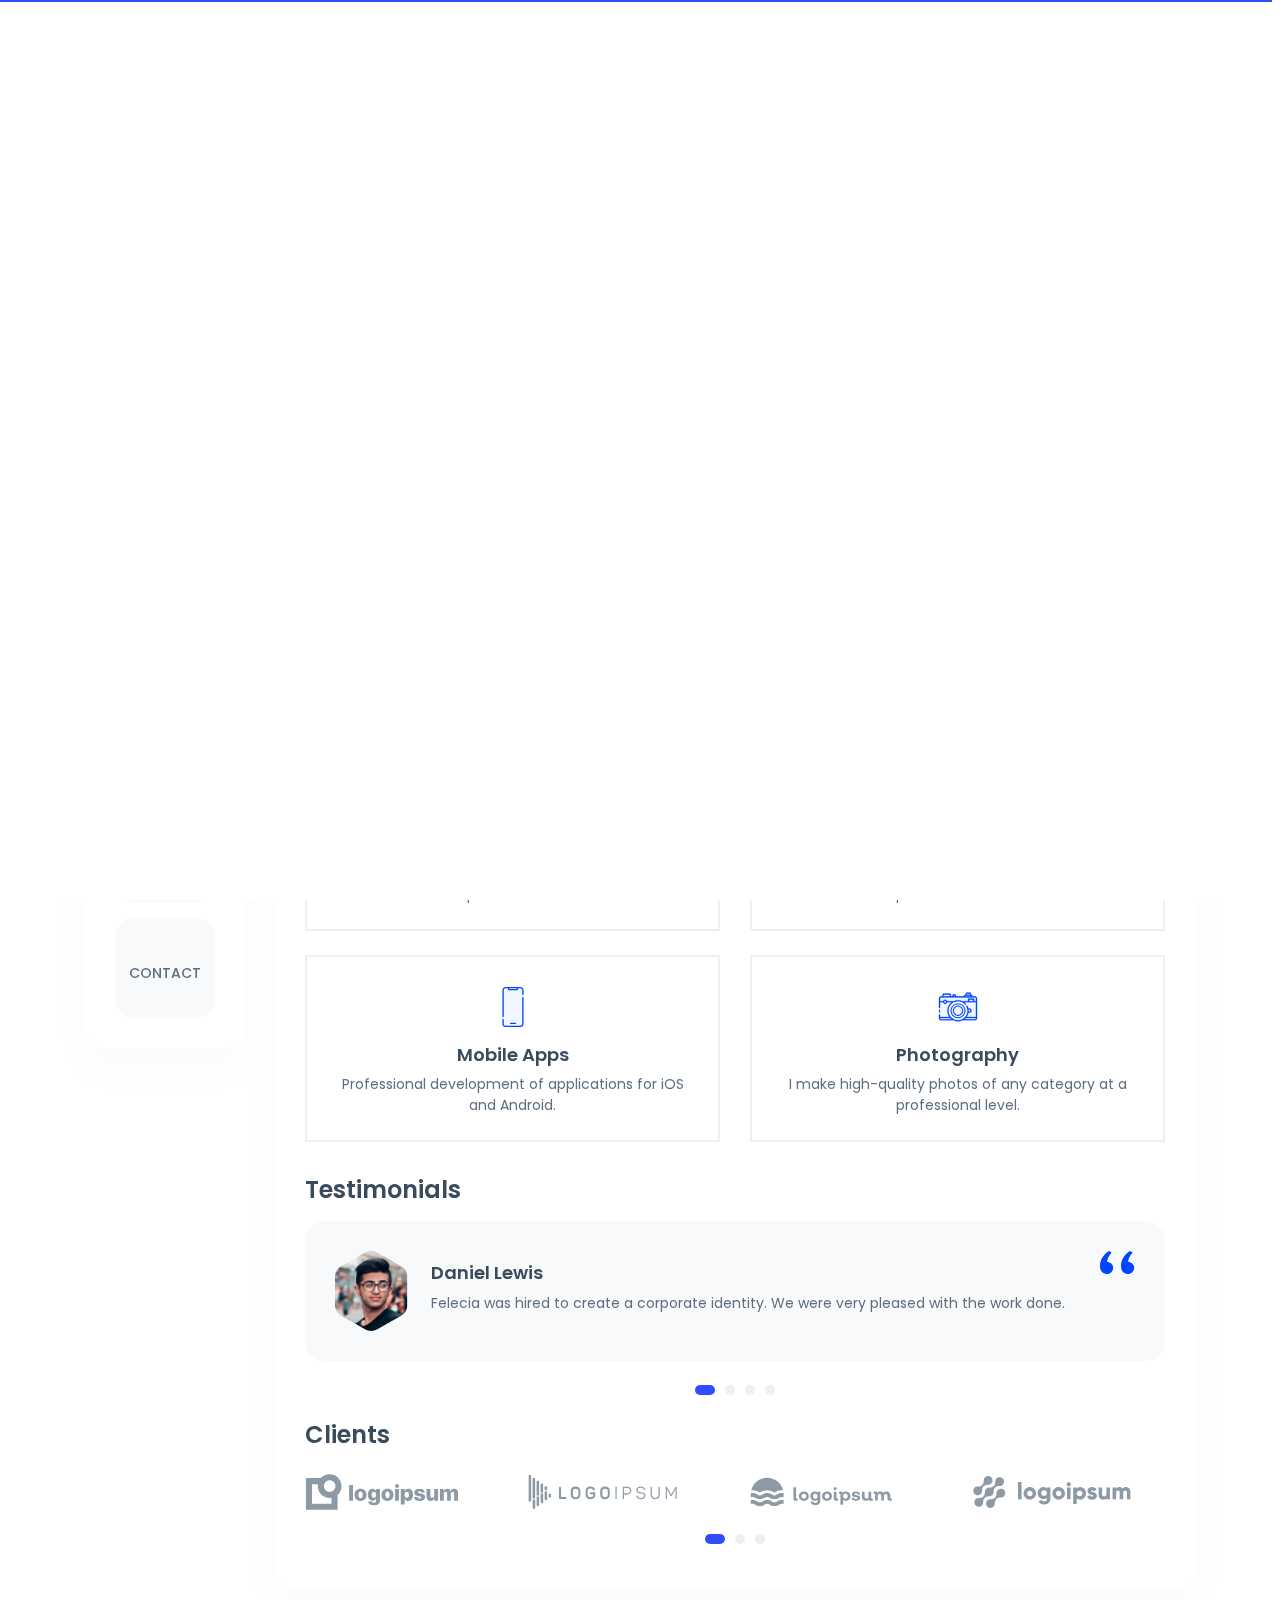
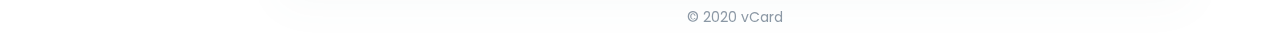
==== about.html @ 30fcbd7d "Initial commit" ====
<!DOCTYPE html><html lang="en"><head><meta charset="utf-8" /><title>vCard - About</title><!-- Meta Data --><meta http-equiv="X-UA-Compatible" content="IE=edge"><meta name="viewport" content="width=device-width, initial-scale=1, shrink-to-fit=no"><meta name="format-detection" content="telephone=no"/><meta name="format-detection" content="address=no"/><meta name="author" content="ArtTemplate" /><meta name="description" content="vCard" /><!-- Twitter data --><meta name="twitter:card" content="summary_large_image"><meta name="twitter:site" content="@ArtTemplates"><meta name="twitter:title" content="vCard"><meta name="twitter:description" content="vCard"><meta name="twitter:image" content="assets/images/social.jpg"><!-- Open Graph data --><meta property="og:title" content="ArtTemplate" /><meta property="og:type" content="website" /><meta property="og:url" content="your url website" /><meta property="og:image" content="assets/images/social.jpg" /><meta property="og:description" content="vCard" /><meta property="og:site_name" content="vCard" /><!-- Favicons --><link rel="apple-touch-icon" sizes="144x144" href="assets/images/favicons/apple-touch-icon-144x144.png"><link rel="apple-touch-icon" sizes="114x114" href="assets/images/favicons/apple-touch-icon-114x114.png"><link rel="apple-touch-icon" sizes="72x72" href="assets/images/favicons/apple-touch-icon-72x72.png"><link rel="apple-touch-icon" sizes="57x57" href="assets/images/favicons/apple-touch-icon-57x57.png"><link rel="shortcut icon" href="assets/images/favicons/favicon.png" type="image/png"><!-- Styles --><link rel="stylesheet" type="text/css" href="assets/styles/style.css"/><link rel="stylesheet" type="text/css" href="assets/demo/style-demo.css"/></head><body><!-- Preloader --><div class="preloader"><div class="preloader__wrap"><div class="circle-pulse"><div class="circle-pulse__1"></div><div class="circle-pulse__2"></div></div><div class="preloader__progress"><span></span></div></div></div><main class="main"><!-- Header Image --><div class="header-image"><div class="js-parallax" style="background-image: url(assets/img/image_header.jpg);"></div></div><div class="container gutter-top"><!-- Header --><header class="header box"><div class="header__left"><div class="header__photo"><img class="header__photo-img" src="assets/img/main-photo.svg" alt="Ronald Robertson"></div><div class="header__base-info"><h4 class="title titl--h4">Ronald Robertson</h4><div class="status">Creative Director</div><ul class="header__social"><li><a href="https://www.facebook.com"><i class="font-icon icon-facebook1"></i></a></li><li><a href="https://www.twitter.com"><i class="font-icon icon-twitter1"></i></a></li><li><a href="https://www.instagram.com"><i class="font-icon icon-instagram1"></i></a></li></ul></div></div><div class="header__right"><ul class="header__contact"><li><span class="overhead">Email</span>ronald@example.com</li><li><span class="overhead">Phone</span>+1(070) 123–8459</li></ul><ul class="header__contact"><li><span class="overhead">Birthday</span>17 March,1995</li><li><span class="overhead">Location</span>San-Francisco,USA</li></ul></div></header><div class="row sticky-parent"><!-- Sidebar nav --><aside class="col-12 col-md-12 col-lg-2"><div class="sidebar box sticky-column"><ul class="nav"><li class="nav__item"><a class="active" href="index.html"><i class="icon-user"></i>About</a></li><li class="nav__item"><a href="resume.html"><i class="icon-file-text"></i>Resume</a></li><li class="nav__item"><a href="works.html"><i class="icon-codesandbox"></i>Works</a></li><li class="nav__item"><a href="blog.html"><i class="icon-book-open"></i>Blog</a></li><li class="nav__item"><a href="contact.html"><i class="icon-book"></i>Contact</a></li></ul></div></aside><!-- Content --><div class="col-12 col-md-12 col-lg-10"><div class="box box-content"><!-- About --><div class="pb-0 pb-sm-2"><h1 class="title title--h1 first-title title__separate">About Me</h1><p>I'm Creative Director and UI/UX Designer from Sydney, Australia, working in web development and print media. I enjoy turning complex problems into simple, beautiful and intuitive designs.</p>
                            <p>My job is to build your website so that it is functional and user-friendly but at the same time attractive. Moreover, I add personal touch to your product and make sure that is eye-catching and easy to use. My aim is to bring across your message and identity in the most creative way. I created web design for many famous brand companies.</p>
					    </div>
						
						<!-- What -->
						<div class="mt-1">
						    <h2 class="title title--h3">What I'm Doing</h2><div class="row"><!-- Case Item --><div class="col-12 col-lg-6"><div class="case-item"><img class="case-item__icon" src="assets/icons/icon-design.svg" alt="" /><div><h3 class="title title--h4">Web Design</h3><p class="case-item__caption">The most modern and high-quality design made at a professional level.</p></div></div></div><!-- Case Item --><div class="col-12 col-lg-6"><div class="case-item"><img class="case-item__icon" src="assets/icons/icon-dev.svg" alt="" /><div><h3 class="title title--h4">Web Development</h3><p class="case-item__caption">High-quality development of sites at the professional level.</p></div></div></div><!-- Case Item --><div class="col-12 col-lg-6"><div class="case-item"><img class="case-item__icon" src="assets/icons/icon-app.svg" alt="" /><div><h3 class="title title--h4">Mobile Apps</h3><p class="case-item__caption">Professional development of applications for iOS and Android.</p></div></div></div><!-- Case Item --><div class="col-12 col-lg-6"><div class="case-item"><img class="case-item__icon" src="assets/icons/icon-photo.svg" alt="" /><div><h3 class="title title--h4">Photography</h3><p class="case-item__caption">I make high-quality photos of any category at a professional level.</p></div></div></div></div></div><!-- Testimonials --><div class="mt-2"><h2 class="title title--h3">Testimonials</h2><div class="swiper-container js-carousel-review"><div class="swiper-wrapper"><!-- Item review --><div class="swiper-slide review-item"><svg class="avatar avatar--80" viewBox="0 0 84 84"><g class="avatar__hexagon"><image xlink:href="assets/img/avatar-2.jpg" height="100%" width="100%" /></g></svg><div class="review-item__textbox"><h4 class="title title--h5">Daniel Lewis</h4><p class="review-item__caption">Felecia was hired to create a corporate identity. We were very pleased with the work done.</p></div></div><!-- Item review --><div class="swiper-slide review-item"><svg class="avatar avatar--80" viewBox="0 0 84 84"><g class="avatar__hexagon"><image xlink:href="assets/img/avatar-3.jpg" height="100%" width="100%" /></g></svg><div class="review-item__textbox"><h4 class="title title--h5">Jessica Miller</h4><p class="review-item__caption">thanks to the skill of Felecia,we have a design that we can be proud of.</p></div></div><!-- Item review --><div class="swiper-slide review-item"><svg class="avatar avatar--80" viewBox="0 0 84 84"><g class="avatar__hexagon"><image xlink:href="assets/img/avatar-4.jpg" height="100%" width="100%" /></g></svg><div class="review-item__textbox"><h4 class="title title--h5">Tanya Ruiz</h4><p class="review-item__caption">Felecia was hired to create a corporate identity. We were very pleased with the work done.</p></div></div><!-- Item review --><div class="swiper-slide review-item"><svg class="avatar avatar--80" viewBox="0 0 84 84"><g class="avatar__hexagon"><image xlink:href="assets/img/avatar-5.jpg" height="100%" width="100%" /></g></svg><div class="review-item__textbox"><h4 class="title title--h5">Thomas Castro</h4><p class="review-item__caption">thanks to the skill of Felecia,we have a design that we can be proud of.</p></div></div></div><div class="swiper-pagination"></div></div></div><!-- Clients --><div class="mt-4"><h2 class="title title--h3">Clients</h2><div class="swiper-container js-carousel-clients"><div class="swiper-wrapper"><!-- Item client --><div class="swiper-slide"><a href="#"><img src="assets/img/logo-1.svg" alt="Logo" /></a></div><!-- Item client --><div class="swiper-slide"><a href="#"><img src="assets/img/logo-2.svg" alt="Logo" /></a></div><!-- Item client --><div class="swiper-slide"><a href="#"><img src="assets/img/logo-3.svg" alt="Logo" /></a></div><!-- Item client --><div class="swiper-slide"><a href="#"><img src="assets/img/logo-4.svg" alt="Logo" /></a></div><!-- Item client --><div class="swiper-slide"><a href="#"><img src="assets/img/logo-1.svg" alt="Logo" /></a></div><!-- Item client --><div class="swiper-slide"><a href="#"><img src="assets/img/logo-2.svg" alt="Logo" /></a></div></div><div class="swiper-pagination"></div></div></div></div><!-- Footer --><footer class="footer">© 2020 vCard</footer></div></div></div></main><!-- SVG masks --><svg class="svg-defs"><clipPath id="avatar-box"><path d="M1.85379 38.4859C2.9221 18.6653 18.6653 2.92275 38.4858 1.85453 56.0986.905299 77.2792 0 94 0c16.721 0 37.901.905299 55.514 1.85453 19.821 1.06822 35.564 16.81077 36.632 36.63137C187.095 56.0922 188 77.267 188 94c0 16.733-.905 37.908-1.854 55.514-1.068 19.821-16.811 35.563-36.632 36.631C131.901 187.095 110.721 188 94 188c-16.7208 0-37.9014-.905-55.5142-1.855-19.8205-1.068-35.5637-16.81-36.63201-36.631C.904831 131.908 0 110.733 0 94c0-16.733.904831-37.9078 1.85379-55.5141z"/></clipPath><clipPath id="avatar-hexagon"><path d="M0 27.2891c0-4.6662 2.4889-8.976 6.52491-11.2986L31.308 1.72845c3.98-2.290382 8.8697-2.305446 12.8637-.03963l25.234 14.31558C73.4807 18.3162 76 22.6478 76 27.3426V56.684c0 4.6805-2.5041 9.0013-6.5597 11.3186L44.4317 82.2915c-3.9869 2.278-8.8765 2.278-12.8634 0L6.55974 68.0026C2.50414 65.6853 0 61.3645 0 56.684V27.2891z"/></clipPath></svg><div class="back-to-top"></div><!-- JavaScripts --><script src="assets/js/jquery-3.4.1.min.js"></script><script src="assets/js/plugins.min.js"></script><script src="assets/js/common.js"></script><script src="assets/demo/plugins-demo.js"></script></body></html>
---- assets/styles/style.css ----
@import url(vendors/bootstrap.min.css);@import url(vendors/swiper.min.css);@import url(../icons/style.css);@import url("https://fonts.googleapis.com/css2?family=Poppins:ital,wght@0,400;0,500;0,600;1,400;1,500;1,600&display=swap");*,::before,::after{background-repeat:no-repeat;box-sizing:border-box}html{font-size:1rem;-webkit-overflow-scrolling:touch;-webkit-box-sizing:border-box;box-sizing:border-box;-ms-overflow-x:hidden}body,html{-webkit-text-size-adjust:100%}body{background:linear-gradient(145.44deg,#F2F4FA 0,#FAFBFC 100%);background-repeat:no-repeat;background-attachment:fixed;color:#5E6E80;font-family:"Poppins",sans-serif;font-weight:400;font-size:.875rem;line-height:1.7;min-height:100vh;overflow-x:hidden;-ms-overflow-style:scrollbar;-webkit-font-smoothing:antialiased}@media only screen and (max-width:580px){body{line-height:1.6}}html.is-scroll-disabled body{height:100vh;overflow:hidden}@media all and (-ms-high-contrast:none),(-ms-high-contrast:active){html.is-scroll-disabled{overflow:hidden}}.no-scroll{overflow:hidden;-ms-overflow-style:none}.no-scroll-height{overflow-x:hidden}.svg-defs{position:absolute;height:0;width:0}.bg-triangles{background-image:url(../images/triangles-top.svg),url(../images/triangles-bottom.svg),linear-gradient(145.44deg,#F2F4FA 0,#FAFBFC 100%);background-position:left top,right bottom;background-repeat:no-repeat;background-size:inherit}@media only screen and (max-width:580px){.bg-triangles{background-size:contain}}h1,h2,h3,h4,h5,h6{color:#3B4B5E;font-family:"Poppins",sans-serif;font-weight:600;line-height:1.3}.title--h1{font-size:2rem;margin-bottom:1.3rem}@media only screen and (max-width:580px){.title--h1{font-size:1.75rem;margin-bottom:1rem}}.title--h2{font-size:1.625rem}@media only screen and (max-width:580px){.title--h2{font-size:1.375rem}}.title--h3{font-size:1.5rem;margin-bottom:1rem}@media only screen and (max-width:580px){.title--h3{font-size:1.125rem}}.title--h4{font-size:1.125rem}@media only screen and (max-width:580px){.title--h4{font-size:1rem}}.title--h5{font-size:1rem}@media only screen and (max-width:580px){.title--h5{font-size:.875rem}}.title--h6{font-size:.875rem}@media only screen and (max-width:580px){.title--h6{font-size:.75rem}}.title--tone{color:#304CFD}.title-icon{margin-right:.5rem;margin-top:-0.25rem;height:1.875rem;width:1.875rem}@media only screen and (max-width:580px){.title-icon{height:1.5625rem;width:1.875rem}}.title__separate{margin-bottom:2.3125rem;position:relative}.title__separate::before,.title__separate::after{content:'';background-color:#304CFD;border-radius:.5rem;height:5px;position:absolute;bottom:-18px;left:0;width:3.125rem;z-index:1}.title__separate::after{background-color:#FF965D;width:1rem}@media only screen and (max-width:580px){.title__separate{margin-bottom:1.5625rem}.title__separate::before,.title__separate::after{height:.1875rem;bottom:-0.625rem}.title__separate::before{width:3rem}.title__separate::after{width:1rem}}.weight--400{font-weight:400}.weight--500{font-weight:500}.weight--600{font-weight:600}.overhead{color:rgba(94,110,128,0.8);font-size:.75rem;display:block;text-transform:uppercase}.block-quote{font-size:1.25rem;font-weight:400;font-style:italic;margin:1.8125rem 0;position:relative;line-height:1.6}@media only screen and (max-width:991px){.block-quote{padding-left:3.75rem}}@media only screen and (max-width:580px){.block-quote{font-size:1.125rem;margin:.625rem 0 1.25rem;padding-left:0;padding-top:2.5rem}}.block-quote::before{background-image:url(../icons/icon-quote.svg);background-repeat:no-repeat;background-position:center;background-size:contain;content:'';height:2.125rem;margin:0 auto;position:absolute;top:0;left:-54px;width:2.125rem}@media only screen and (max-width:991px){.block-quote::before{left:0}}@media only screen and (max-width:580px){.block-quote::before{right:0}}.block-quote__author{font-size:.875rem;font-style:normal;display:block;margin-top:.625rem;padding-left:3rem;position:relative}@media only screen and (max-width:580px){.block-quote__author{font-size:.875rem;margin-top:0;padding-left:2rem}}.block-quote__author::before{content:'';background-color:#5E6E80;height:1px;margin-bottom:auto;margin-top:auto;position:absolute;top:0;bottom:0;left:0;width:2rem}@media only screen and (max-width:580px){.block-quote__author::before{width:1rem}}a{color:#304CFD;cursor:pointer;text-decoration:none;-webkit-text-decoration-skip:objects;transition:color .3s cubic-bezier(0.72,0.16,0.345,0.875)}a:hover{color:#304CFD;outline:0;text-decoration:underline}a.decoration--none{text-decoration:none}img{max-width:100%;-webkit-user-select:none;-moz-user-select:none;-ms-user-select:none;user-select:none}iframe{background-color:#5E6E80;border:0;display:block;height:100%;width:100%}.cover{border-radius:.375rem;object-fit:cover;object-position:center;font-family:'object-fit: cover; object-position: center;';height:100%;width:100%}@media only screen and (max-width:580px){.cover{border-radius:.25rem}}::-moz-selection{background:transparent;color:#304CFD}::selection{background:transparent;color:#304CFD}.form-control,.textarea,select,.custom-select{background-color:#F7F9FA;border:2px solid #F7F9FA;border-radius:1.25rem;box-shadow:none;color:#5E6E80;font-size:inherit;height:auto;padding:.875rem 1.375rem .8125rem;position:relative;width:100%;-webkit-appearance:none;-moz-appearance:none;appearance:none}@media only screen and (max-width:580px){.form-control,.textarea,select,.custom-select{padding:.8125rem 1.375rem .75rem}}.form-control:focus,.textarea:focus,select:focus,.custom-select:focus{background-color:#fff;border:2px solid rgba(141,153,166,0.2);color:#5E6E80;box-shadow:none;outline:0}.form-control{line-height:inherit}@media all and (-ms-high-contrast:none),(-ms-high-contrast:active){.form-control{line-height:0}}.form-control__icon{padding-left:3.375rem}@media only screen and (max-width:580px){.form-control__icon{padding-left:2.8125rem}}.textarea{border-radius:1.25rem;display:block;padding:.8125rem 1.1875rem;resize:none}.form-group{margin-bottom:2rem;position:relative}@media only screen and (max-width:580px){.form-group{margin-bottom:1.6875rem}}.form-group .font-icon{color:#5E6E80;font-size:1.125rem;margin:auto 0;position:absolute;top:0;bottom:0;left:38px;height:1rem;width:1rem;z-index:1}@media only screen and (max-width:580px){.form-group .font-icon{font-size:1rem;left:2.125rem}}.help-block{position:absolute;font-size:.75rem;line-height:1.4;padding-top:.3125rem;padding-left:.375rem}@media only screen and (max-width:580px){.help-block{font-size:.6875rem}}.with-errors{color:#FF3D57}.has-error input,.has-error textarea,.has-error input:focus,.has-error textarea:focus{border-color:#FF3D57}#validator-contact{font-size:.875rem;margin-top:1rem}.form-control::-webkit-input-placeholder{color:#8D99A6}.form-control::-moz-placeholder{color:#8D99A6}.form-control:-ms-input-placeholder{color:#8D99A6}.form-control::-ms-input-placeholder{color:#8D99A6}.form-control::placeholder{color:#8D99A6}input:invalid,textarea:invalid{outline:none!important}.custom-control-input:focus ~ .custom-control-label::before{box-shadow:0 0 0 .2rem rgba(48,76,253,0.25)}.custom-control-input:focus:not(:checked) ~ .custom-control-label::before{border-color:#304CFD}.custom-control-input:not(:disabled):active ~ .custom-control-label::before{border-color:#fff;background-color:transparent}.custom-control-input:checked ~ .custom-control-label::before{border-color:#304CFD;background-color:#304CFD}.custom-control-label{line-height:1.55;padding-left:.5rem}.custom-control-label::before{background-color:transparent;border:1px solid #5E6E80}select,.custom-select{background:url("data:image/svg+xml,%3csvg xmlns='http://www.w3.org/2000/svg' viewBox='0 0 4 5'%3e%3cpath fill='%23fff' d='M2 0L0 2h4zm0 5L0 3h4z'/%3e%3c/svg%3e") no-repeat right .1rem center/10px 16px}select option,.custom-select option{color:#5E6E80}.dropdown-menu{border:0;border-radius:12px;box-shadow:0 .5rem 2.5rem rgba(94,110,128,0.25);color:#5E6E80;font-size:.9375rem}.dropdown-menu::before{content:'';border-left:.375rem solid transparent;border-right:.375rem solid transparent;border-bottom:.375rem solid #fff;height:0;position:absolute;top:-6px;left:18px;width:0}.dropdown.dropup .dropdown-menu::before{border-left:.375rem solid transparent;border-right:.375rem solid transparent;border-top:.375rem solid #fff;border-bottom:.375rem solid transparent;top:auto;bottom:-0.75rem}.tooltip-inner{max-width:12.5rem;padding:.25rem .625rem .25rem;background-color:#5E6E80;border-radius:.25rem;box-shadow:0 1rem 2rem rgba(94,110,128,0.25),0 .125rem 1rem rgba(94,110,128,0.5)}.tooltip.show{opacity:1}.bs-tooltip-top .arrow::before,.bs-tooltip-auto[x-placement^="top"] .arrow::before{border-width:.3125rem .3125rem 0;border-top-color:#5E6E80}.bs-tooltip-right .arrow::before,.bs-tooltip-auto[x-placement^="right"] .arrow::before{border-width:.3125rem .3125rem .3125rem 0;border-right-color:#5E6E80}.bs-tooltip-left .arrow::before,.bs-tooltip-auto[x-placement^="left"] .arrow::before{border-width:.3125rem 0 .3125rem .3125rem;border-left-color:#5E6E80}.bs-tooltip-bottom .arrow::before,.bs-tooltip-auto[x-placement^="bottom"] .arrow::before{border-width:0 .3125rem .3125rem;border-bottom-color:#5E6E80}@media only screen and (min-width:580px){.pt-sm-6{padding-top:5rem}}.btn{background-image:linear-gradient(142.17deg,#3086FF 6.66%,#304CFD 91.48%);box-shadow:inset -0.25rem -0.25rem .3125rem rgba(0,0,0,0.1),inset .25rem .25rem .3125rem rgba(255,255,255,0.23);border-radius:20px;border:0;color:#fff;cursor:pointer;font-size:1rem;font-weight:400;line-height:1;height:3.5rem;padding:0 1.5rem;position:relative;transition:.4s ease-in-out;white-space:nowrap}.btn:hover{color:#fff;box-shadow:none;opacity:.9}.btn .font-icon{margin-right:.375rem}.btn.disabled{pointer-events:none}.btn.disabled:hover{opacity:.9}.btn.disabled:hover{opacity:.9}button:focus{outline:0}.preloader{dispay:none;display:flex;align-items:center;justify-content:center;background-color:#fff;position:fixed;top:0;left:0;width:100%;height:100%;overflow:hidden;text-align:center;z-index:1106;opacity:0}.preloader>*{min-width:0}.preloader__wrap{width:100%;max-width:9.375rem}.preloader__progress{background:#fff;height:.125rem;position:absolute;top:0;left:0;overflow:hidden;width:100%}.preloader__progress span{background:#304CFD;position:absolute;top:0;left:0;height:100%;width:0}.circle-pulse>*{position:absolute;top:50%;left:50%;border-radius:50%;box-sizing:border-box;transform:scale(0);animation:pulse 1.6s linear infinite}.circle-pulse__1{width:6rem;height:6rem;margin-top:-3rem;margin-left:-3rem;background-color:#304CFD}.circle-pulse__2{width:4.8rem;height:4.8rem;margin-top:-2.4rem;margin-left:-2.4rem;background-color:rgba(48,76,253,0.7);animation-delay:-0.8s}@keyframes pulse{0%{transform:scale(0,0);opacity:1}100%{transform:scale(1,1);opacity:0}}.header-image{height:19.75rem;position:absolute;top:0;left:0;width:100%}.header{display:flex;margin-bottom:1.875rem}.header>*{min-width:0}@media only screen and (max-width:991px){.header{flex-direction:column}}@media only screen and (max-width:580px){.header{margin-bottom:.9375rem}}.header__left{display:flex;align-items:start;flex:0 0 50%;padding-right:1.875rem;position:relative}.header__left>*{min-width:0}.header__left::before{content:'';background-color:#EBF0F2;position:absolute;top:0;right:0;bottom:0;height:100%;width:1px}@media only screen and (max-width:991px){.header__left{align-items:center;flex-direction:column;padding-right:0;padding-bottom:1.25rem;text-align:center}.header__left::before{position:absolute;top:auto;right:0;bottom:0;height:1px;width:100%}}.header__right{display:flex;align-items:start;flex:0 0 50%;padding-left:1.875rem}.header__right>*{min-width:0}@media only screen and (max-width:991px){.header__right{padding-left:0;padding-top:1.875rem}.header__right ul:first-child{padding:0}}@media only screen and (max-width:580px){.header__right{flex-direction:column;padding-top:1.5rem}}.header__photo{background-color:#fff;border:.375rem solid #fff;border-radius:2.9375rem;box-shadow:0 .5rem 1.5rem rgba(0,0,0,0.05);margin-top:-4.125rem;height:10.125rem;overflow:hidden;width:10.125rem}@media only screen and (max-width:991px){.header__photo{margin-top:-5rem;margin-bottom:1.25rem}}.header__photo-img{height:100%;width:100%}.header__base-info{margin-left:1.5rem}@media only screen and (max-width:991px){.header__base-info{margin-left:0}}.header__base-info .title{margin-bottom:.125rem}.header__social{display:flex;align-items:center;font-size:1rem;list-style:none;margin-top:.5rem;margin-bottom:0;padding:0}.header__social>*{min-width:0}.header__social li{margin-right:1rem}.header__social li:last-child{margin-right:0}.header__social a{color:#5E6E80;text-decoration:none}.header__social a:hover{color:#304CFD}@media only screen and (max-width:991px){.header__social{justify-content:center}}.header__contact{list-style:none;margin-bottom:0;width:50%}@media only screen and (max-width:991px){.header__contact:first-child{padding:0;margin-bottom:1rem}}@media only screen and (max-width:580px){.header__contact{padding:0;width:100%}.header__contact:first-child{margin-bottom:.75rem}}.header__contact li{margin-bottom:1rem;word-break:break-all}@media only screen and (max-width:580px){.header__contact li{margin-bottom:.75rem}}.header__contact li:last-child{margin-bottom:0}.status{font-size:.875rem;display:inline-flex;align-items:center}.status>*{min-width:0}.box{background-color:#fff;border-radius:20px;box-shadow:0 20px 40px rgba(103,118,128,0.03);padding:1.875rem;position:relative;transition:box-shadow .3s ease-in-out}@media only screen and (max-width:580px){.box{padding:1rem}}.box__border{border:2px solid #EBF0F2;border-radius:20px}@media only screen and (max-width:580px){.box__border{border-radius:13.3333333333px;padding:1rem}}@media only screen and (max-width:991px){.box-content{border-radius:0 0 20px 20px}}@media only screen and (max-width:580px){.box-content{border-radius:13.3333333333px}}.js-image{background-size:cover;background-position:center;height:100%;width:100%}.overlay{position:relative}.overlay::before,.overlay--45::before,.overlay--80::before{content:'';background-color:rgba(46,47,54,0.8);position:absolute;top:0;left:0;height:100%;width:100%;z-index:2}.overlay--45::before{background-color:rgba(46,47,54,0.45)}.overlay--80::before{background-color:rgba(46,47,54,0.8)}.gutter-top{padding-top:14.375rem}@media only screen and (max-width:580px){.gutter-top{padding-top:8.125rem}}.gutter-top-100{padding-top:6.25rem}@media only screen and (max-width:580px){.gutter-top-100{padding-top:8.125rem}}.avatar{display:block;height:100%;width:100%}.avatar--180{max-height:11.25rem;max-width:11.25rem;height:11.25rem;width:11.25rem}@media only screen and (max-width:991px){.avatar--180{max-height:12.5rem;max-width:12.5rem;height:12.5rem;width:12.5rem}}.avatar--80{max-height:5rem;max-width:5rem}@media only screen and (max-width:580px){.avatar--80{max-height:4.5454545455rem;max-width:4.5454545455rem}}.avatar--60{max-height:3.75rem;max-width:3.75rem}@media only screen and (max-width:580px){.avatar--60{max-height:2.8195488722rem;max-width:2.8195488722rem}}.avatar__box{-webkit-clip-path:url(#avatar-box);clip-path:url(#avatar-box)}.avatar__hexagon{-webkit-clip-path:url(#avatar-hexagon);clip-path:url(#avatar-hexagon)}.avatar image{height:100%;width:100%}.social{line-height:0;margin-top:1.5rem;margin-bottom:1.375rem}.social__link{color:#3B4B5E;display:inline-block;font-size:.875rem;margin-left:.8125rem;text-decoration:none}.social__link:hover{cursor:pointer;text-decoration:none}.social__link:first-child{margin-left:0}.sidebar{transition:all .3s ease-in-out}@media only screen and (max-width:1200px){.sidebar{padding:1.5rem}}@media only screen and (max-width:991px){.sidebar{border-bottom:1px solid #EBF0F2;border-radius:20px 20px 0 0;padding:1.875rem}}@media only screen and (max-width:580px){.sidebar{border-bottom:0;border-radius:0;box-shadow:0 20px 40px rgba(103,118,128,0.2);padding:.5rem .9375rem;position:fixed;top:0;left:0;width:100%;z-index:10}}.sidebar.is_stuck{margin-top:1.875rem;z-index:1}@media only screen and (max-width:991px){.nav{justify-content:space-between}}@media only screen and (max-width:580px){.nav{justify-content:center}}.nav__item{display:block;height:6.25rem;margin-bottom:1rem;text-align:center;text-transform:uppercase;width:100%}.nav__item:last-child{margin-bottom:0}@media only screen and (max-width:1200px){.nav__item{height:5.125rem}}@media only screen and (max-width:991px){.nav__item{margin-bottom:0;width:calc(20% - 1rem)}}@media only screen and (max-width:768px){.nav__item{width:calc(20% - .5rem)}}@media only screen and (max-width:580px){.nav__item{height:auto;width:calc(20% - 0rem)}}.nav__item a{background-color:#F7F9FA;border-radius:1.25rem;color:#5E6E80;font-size:.875rem;font-weight:500;display:flex;flex-direction:column;align-items:center;justify-content:center;height:100%;position:relative;text-decoration:none;transition:all 0s}.nav__item a>*{min-width:0}.nav__item a:hover{color:#304CFD}@media only screen and (max-width:1200px){.nav__item a{border-radius:1rem;font-size:.75rem}}@media only screen and (max-width:768px){.nav__item a{font-size:.6875rem}}@media only screen and (max-width:580px){.nav__item a{background-color:transparent}}.nav__item a.active{background-image:linear-gradient(142.17deg,#3086FF 6.66%,#304CFD 91.48%);box-shadow:inset -0.25rem -0.25rem .3125rem rgba(0,0,0,0.1),inset .25rem .25rem .3125rem rgba(255,255,255,0.23);color:#fff}.nav__item a.active:hover{color:#fff}@media only screen and (max-width:580px){.nav__item a.active{background-image:none;box-shadow:none;color:#304CFD}.nav__item a.active:hover{color:#304CFD}.nav__item a.active::before{content:'';background-color:#304CFD;height:.125rem;position:absolute;bottom:-8px;left:0;width:100%}}.nav__item [class^="icon-"]{display:block;font-size:2.25rem;margin-top:.25rem;margin-bottom:.5rem}@media only screen and (max-width:1200px){.nav__item [class^="icon-"]{font-size:1.75rem;margin-bottom:.25rem}}@media only screen and (max-width:768px){.nav__item [class^="icon-"]{font-size:1.5rem}}@media only screen and (max-width:580px){.nav__item [class^="icon-"]{font-size:1.0625rem;margin-top:.375rem}}.footer{color:#8D99A6;font-size:.875rem;padding-top:1rem;padding-bottom:1rem;text-align:center}@media only screen and (max-width:580px){.footer{padding-top:.5rem;padding-bottom:.5rem}}.case-item{border:2px solid #EBF0F2;border-radius:calc(20px+10px);display:flex;flex-direction:column;align-items:center;height:calc(100% - 24px);margin-bottom:1.5rem;padding:1.875rem 1.875rem 1.5rem;position:relative;text-align:center}.case-item>*{min-width:0}@media only screen and (max-width:991px){.case-item{height:calc(100% - 20px)}}@media only screen and (max-width:580px){.case-item{border-radius:13.3333333333px;height:calc(100% - 15px);margin-bottom:.9375rem;padding:1rem;text-align:center}}@media screen and (-ms-high-contrast:active),(-ms-high-contrast:none){.case-item{display:block}}.case-item__icon{height:2.5rem;width:2.5rem;margin-bottom:1rem}@media only screen and (max-width:580px){.case-item__icon{margin-bottom:.8125rem}}.case-item div{flex:1}.case-item__caption{line-height:1.5}@media only screen and (max-width:580px){.case-item__caption{font-size:.8125rem;line-height:1.4}}.case-item__caption:last-child{margin-bottom:0}.js-carousel-clients{padding-top:.5rem;padding-bottom:1rem}@media only screen and (max-width:991px){.js-carousel-clients{padding-bottom:0}}@media only screen and (max-width:580px){.js-carousel-clients .swiper-slide{text-align:center}}@media only screen and (max-width:768px){.contact-form .btn{width:100%}}.map{background-color:#F7F9FA;border-radius:13.3333333333px;height:23.75rem;margin-bottom:2rem;position:relative;direction:ltr}@media only screen and (max-width:580px){.map{height:15.625rem;margin-bottom:1.25rem}}.popover-map-title{color:#3B4B5E;font-size:1.125rem;margin-top:.1875rem;margin-bottom:.5rem}.popover-map-caption{color:#5E6E80;font-weight:400}#marker{background-image:url("../images/icon-map-pic.svg");background-size:cover;width:3.125rem;height:3.125rem;cursor:pointer}.gutter-sizer{width:1.875rem}.gallery-grid{display:flex}.gallery-grid>*{min-width:0}.gallery-grid__item{margin-bottom:1.25rem;width:calc(33% - 18px)}@media only screen and (max-width:991px){.gallery-grid__item{width:calc(50% - 16px)}}@media only screen and (max-width:768px){.gallery-grid__item{width:100%}.gallery-grid__item:last-child{margin-bottom:0}}.gallery-grid__item:hover .gallery-grid__image{transform:scale3d(1.1,1.1,1)}.gallery-grid-two .gallery-grid__item{width:calc(50% - 16px)}@media only screen and (max-width:768px){.gallery-grid-two .gallery-grid__item{width:100%}}.gallery-grid__image-wrap{border-radius:14px;height:11.25rem;overflow:hidden;position:relative;width:100%;z-index:1}@media only screen and (max-width:991px){.gallery-grid__image-wrap{height:12.5rem}}@media only screen and (max-width:768px){.gallery-grid__image-wrap{height:18.125rem}}.gallery-grid-two .gallery-grid__image-wrap{height:auto}.gallery-grid__image{border-radius:10px;transform:scale3d(1,1,1)}.gallery-grid__title{margin-top:1rem;margin-bottom:0}@media only screen and (max-width:580px){.gallery-grid__title{font-size:.875rem}}.gallery-grid__category{font-size:.875rem;display:block}@media only screen and (min-width:769px){.filter{display:inline-flex;flex-wrap:wrap;font-size:1rem;list-style:none;margin-bottom:1.1875rem;padding:0}.filter>*{min-width:0}.filter__item{padding-right:1rem;position:relative}.filter__item::before{content:'';background-color:#5E6E80;border-radius:.1875rem;position:absolute;top:0;right:6px;bottom:0;height:.25rem;margin:auto;width:.25rem}.filter__item:first-child{display:none}.filter__item:last-child{padding-right:0}.filter__item:last-child::before{display:none}.filter__item a{color:rgba(94,110,128,0.8)}.filter__item.active a{color:#3B4B5E}.filter__link{padding:0 .25rem;text-decoration:none;display:block;overflow:hidden;position:relative}.filter__link:hover{text-decoration:none}}.select .placeholder{display:none}@media only screen and (max-width:768px){.select{background-color:#F7F9FA;border-radius:1.25rem;display:block;margin-bottom:2rem;padding:.25rem 1.1875rem .1875rem 1.25rem;position:relative;vertical-align:middle;text-align:left;user-select:none;width:100%;-webkit-touch-callout:none;z-index:2}.select .placeholder{cursor:pointer;display:block;padding:.5rem 0;position:relative;z-index:1}.select .placeholder:after{position:absolute;top:50%;right:2px;transform:translateY(-50%);font-family:'icomoon';content:'\e940';z-index:10}.select.is-open .placeholder:after{content:'\e943'}.select.is-open ul{display:block}.select ul{background-color:#fff;box-shadow:0 .625rem 3.75rem rgba(141,153,166,0.25);border-radius:20px;display:none;max-height:37.5rem;overflow:hidden;overflow-y:auto;padding:.625rem 0;position:absolute;top:100%;left:0;width:100%;z-index:100}.select ul li{display:block;text-align:left;padding:.3125rem 1.25rem .1875rem;color:#5E6E80;cursor:pointer}.select ul li:hover{background-color:#304CFD}.select ul li:hover a{color:#fff}.select ul li:first-child{display:none}.select ul li a{color:#5E6E80;text-decoration:none}}@media only screen and (max-width:580px){.select{margin-bottom:1rem}}.news-grid{display:flex;flex-wrap:wrap;margin-left:-0.9375rem;margin-right:-0.9375rem}.news-grid>*{min-width:0}@media only screen and (max-width:991px){.news-grid{margin-left:0;margin-right:0}}.news-item{background-color:#F7F9FA;margin-bottom:1.875rem;margin-left:.9375rem;margin-right:.9375rem;padding:0;width:calc(50% - 30px)}@media only screen and (max-width:991px){.news-item{margin-left:0;margin-right:0;width:100%}.news-item:last-child{margin-bottom:0}}@media only screen and (max-width:580px){.news-item{margin-bottom:1.25rem}}.news-item:hover .news-item__image-wrap::before,.news-item:hover .news-item__image-wrap::after{opacity:1}.news-item__image-wrap{overflow:hidden;border-radius:20px 20px 0 0;height:14rem;position:relative}@media only screen and (max-width:991px){.news-item__image-wrap{height:18rem}}@media only screen and (max-width:580px){.news-item__image-wrap{height:12rem}}.news-item__image-wrap::before{opacity:0;transition:opacity .5s ease-in-out}.news-item__image-wrap::after{content:'';background-image:url(../icons/icon-news.svg);height:2.5rem;margin:auto;opacity:0;pointer-events:none;position:absolute;top:0;right:0;bottom:0;left:0;transition:opacity .5s ease-in-out;width:2.5rem;z-index:2}.news-item__date{background-color:#FF965D;color:#fff;border-radius:20px 0 20px 0;font-size:1.375rem;font-weight:600;line-height:1.3;padding:.625rem 1.25rem;position:absolute;top:0;text-align:center;z-index:2}.news-item__date span{font-size:.8125rem;font-weight:400;display:block}@media only screen and (max-width:580px){.news-item__date{font-size:1.125rem;line-height:1.2;padding:.5625rem 1rem}.news-item__date span{font-size:.625rem}}.news-item__link{position:absolute;height:100%;width:100%;z-index:2}.news-item__caption{padding:1.5rem 1.5rem .5rem}@media only screen and (max-width:580px){.news-item__caption{padding:1.1875rem 1rem 0}}.news-item p{line-height:1.5}@media only screen and (max-width:580px){.news-item p{font-size:.875rem}}.header-post{margin-top:1rem;text-align:center}.header-post__image-wrap{height:28.125rem;margin-bottom:2.125rem}@media only screen and (max-width:580px){.header-post__image-wrap{height:20rem;margin-bottom:1.5rem}}.caption-post{margin-left:auto;margin-right:auto;margin-bottom:1.75rem;width:86%}@media only screen and (max-width:991px){.caption-post{width:100%}}@media only screen and (max-width:580px){.caption-post{margin-bottom:1.1875rem}}.gallery-post{display:flex;flex-wrap:wrap;margin-left:-1rem;margin-right:-1rem}.gallery-post>*{min-width:0}@media only screen and (max-width:580px){.gallery-post{margin-left:0;margin-right:0}}.gallery-post__item{flex:calc(50% - 2rem);margin-left:1rem;margin-right:1rem;width:calc(50% - 2rem)}@media only screen and (max-width:768px){.gallery-post__item{flex:calc(50% - 1.25rem);margin-left:.625rem;margin-right:.625rem;width:calc(50% - 1.25rem)}}@media only screen and (max-width:580px){.gallery-post__item{flex:100%;margin-left:0;margin-right:0;margin-bottom:1rem;width:100%}}.gallery-post__caption{font-size:.875rem;font-style:italic;padding:1rem 1rem 2rem;text-align:center;width:100%}@media only screen and (max-width:580px){.gallery-post__caption{padding:0 0 1rem}}.footer-post{display:flex;align-items:center;justify-content:center;flex-wrap:wrap;margin-bottom:2rem;margin-top:2rem;padding-top:2rem;position:relative}.footer-post>*{min-width:0}@media only screen and (max-width:580px){.footer-post{margin-bottom:1rem;margin-top:1rem;padding-top:1.5rem}}.footer-post::before{content:'';background-color:#3B4B5E;height:1px;margin:auto;position:absolute;top:0;right:0;left:0;width:15%}.footer-post__share{display:flex;align-items:baseline;color:#3B4B5E;font-size:.875rem;margin:0 1.125rem}.footer-post__share>*{min-width:0}@media only screen and (max-width:580px){.footer-post__share{margin:0 .75rem}}.footer-post__share:hover{text-decoration:none}.footer-post__share .font-icon{margin-right:.6875rem}@media only screen and (max-width:580px){.footer-post__share span{display:none}}.comment-box{display:flex;flex-direction:column}.comment-box>*{min-width:0}.comment-box .comment-box{margin-left:3rem}@media only screen and (max-width:580px){.comment-box .comment-box{margin-left:1.25rem}}.comment-box__inner{background-color:#F7F9FA;border-radius:20px;display:flex;margin-bottom:1.25rem;padding:1.25rem 1.25rem 1rem 1.375rem}.comment-box__inner>*{min-width:0}@media only screen and (max-width:580px){.comment-box__inner{display:block;padding:1rem 1rem .625rem 1.125rem;margin-bottom:1rem}}.comment-box__body{flex:1;font-size:.875rem;line-height:1.6}@media only screen and (max-width:580px){.comment-box__body{font-size:.875rem}}.comment-box__body p{margin-bottom:.6875rem}@media only screen and (max-width:580px){.comment-box__body p{margin-bottom:.8125rem}}.comment-box__body .emoji{margin:0 .3125rem;vertical-align:bottom}@media only screen and (max-width:580px){.comment-box__body .emoji{margin:0 .125rem;height:1.125rem;width:1.125rem}}.comment-box__details{display:flex;justify-content:space-between;font-size:1rem;color:#3B4B5E;margin-top:.5rem;margin-bottom:.5rem}.comment-box__details>*{min-width:0}@media only screen and (max-width:580px){.comment-box__details{font-size:.9375rem;flex-direction:column}}.comment-box__details a{text-decoration:none}.comment-box__details-date{font-size:.75rem;font-weight:400}@media only screen and (max-width:580px){.comment-box__details-date{font-size:.75rem;margin-top:.3125rem}}.comment-box .avatar{margin-right:1rem;flex-shrink:0}.comment-box__footer{display:inline-flex;list-style:none;margin:0;padding:0}.comment-box__footer li{display:flex;align-items:center;cursor:pointer;margin-right:2rem}.comment-box__footer li>*{min-width:0}@media only screen and (max-width:580px){.comment-box__footer li{margin-right:1rem}}.comment-box__footer li:hover{color:#304CFD}.comment-box__footer li:last-child{margin-right:0}.comment-box__footer span{font-size:.75rem;padding-left:.375rem}@media only screen and (max-width:580px){.comment-box__footer span{font-size:.75rem}}.comment-box__footer .font-icon{font-size:1rem;vertical-align:text-bottom}@media only screen and (max-width:580px){.comment-box__footer .font-icon{font-size:.875rem}}.comment-box__footer .icon-like-fill{color:#FF3D57}.comment-form{margin-top:1rem;position:relative}.comment-form .textarea{padding:1.125rem 4.5rem 1rem 2.875rem;max-height:12.5rem;overflow:hidden!important}@media only screen and (max-width:580px){.comment-form .textarea{padding:.75rem 3.25rem .625rem 2.5rem}}@media screen and (-ms-high-contrast:active),(-ms-high-contrast:none){.comment-form .textarea{line-height:1.5}}.comment-form .btn{border-radius:.875rem;display:flex;align-items:center;justify-content:center;height:2.5rem;margin-right:.5rem;margin-bottom:auto;margin-top:auto;padding:0;position:absolute;top:0;right:0;bottom:0;width:2.5rem}.comment-form .btn>*{min-width:0}@media only screen and (max-width:580px){.comment-form .btn{height:2.1551724138rem;width:2.1551724138rem}}.comment-form .btn .font-icon{margin:0}.comment-form .dropdown{height:1.1875rem;line-height:1.2;margin-top:auto;margin-bottom:auto;margin-left:1rem;position:absolute;top:0;bottom:0}.comment-form .dropdown-menu{margin-left:-1rem;min-width:14.9375rem;max-width:14.9375rem;top:-100%!important}.comment-form .icon-smile{cursor:pointer;font-size:1.1875rem}.comment-form .icon-smile:hover{color:#304CFD}.emoji-wrap{display:flex;justify-content:space-between;flex-wrap:wrap;padding:.375rem .8125rem .1875rem}.emoji-wrap>*{min-width:0}.emoji-wrap .emoji{cursor:pointer;border-radius:.1875rem;margin:.125rem;padding:.1875rem}.emoji-wrap .emoji:hover{box-shadow:0 0 0 .125rem rgba(141,153,166,0.2)}.scroll-line{background:#304CFD;height:.1875rem;position:fixed;top:0;width:0;z-index:3}.nicescroll-cursors{background-color:#8D99A6!important}.social-auth{font-size:.875rem;list-style:none;padding:0;margin-top:1rem}@media only screen and (max-width:580px){.social-auth{font-size:.875rem}}.social-auth__item{display:inline-flex;margin-right:.375rem}.social-auth__link{color:#fff}.social-auth__link:hover{color:#fff;opacity:.7;text-decoration:none}.social-auth .font-icon{background-color:#304CFD;border-radius:50%;font-size:.75rem;padding:.375rem}@media only screen and (max-width:580px){.social-auth .font-icon{font-size:.6875rem}}.social-auth .icon-facebook{background-color:#3B5998}.social-auth .icon-twitter{background-color:#55ACEE}.social-auth .icon-dribbble{background-color:#F26798}.social-auth .icon-behance{background-color:#4176FA}.swiper-container .swiper-wrapper{min-height:100%}.review-item{display:flex;background-color:#F7F9FA;background-image:url(../icons/icon-quote.svg);background-repeat:no-repeat;background-position:right 1.875rem top 1.875rem;border-radius:20px;height:auto;padding:1.875rem}.review-item>*{min-width:0}@media only screen and (max-width:580px){.review-item{background-image:none;border-radius:13.3333333333px;flex-direction:column;align-items:center;padding:1rem;text-align:center}}.review-item__textbox{margin-top:.625rem;margin-left:1rem}@media only screen and (max-width:580px){.review-item__textbox{margin-left:0}}.review-item__caption{line-height:1.5}.review-item__caption:last-child{margin-bottom:0}.review-item .title{font-size:1.125rem;margin-bottom:.5rem}@media only screen and (max-width:580px){.review-item .title{font-size:1rem;margin-top:.25rem;margin-bottom:.5rem}}.swiper-pagination{margin-top:1.5rem;position:relative;line-height:0}@media only screen and (max-width:580px){.swiper-pagination{margin-top:1rem}}.swiper-pagination-bullet{background:#EBF0F2;border-radius:1rem;opacity:1;height:.625rem;width:.625rem;transition:width .3s cubic-bezier(0.455,0.03,0.515,0.955)}@media only screen and (max-width:580px){.swiper-pagination-bullet{height:.375rem;width:.375rem}}.swiper-pagination-bullet-active{background:#304CFD;width:1.25rem}@media only screen and (max-width:580px){.swiper-pagination-bullet-active{width:.75rem}}.swiper-container-horizontal>.swiper-pagination-bullets .swiper-pagination-bullet{margin:0 .3125rem}.swiper-container-horizontal>.swiper-pagination-bullets,.swiper-pagination-custom,.swiper-pagination-fraction{bottom:0}.timeline{margin-top:1.75rem;padding-left:.5rem}@media only screen and (max-width:580px){.timeline{margin-top:1.5rem}}.timeline__item{border-left-width:1px;border-left-style:solid;border-color:#EBF0F2;padding-bottom:.5625rem;padding-left:1.375rem;position:relative}.timeline__item::before{content:'';background-color:#304CFD;box-shadow:0 0 0 .1875rem rgba(48,76,253,0.25);border-radius:50%;position:absolute;top:0;left:-5px;height:.625rem;width:.625rem}.timeline__item:last-child{border:0}.timeline__title{margin-bottom:0;position:relative;top:-0.3125rem}.timeline__period{color:rgba(94,110,128,0.8);font-size:.875rem}.timeline__description{margin-top:.5rem}@media only screen and (max-width:580px){.timeline__description{margin-top:.1875rem}}.progress{background-color:#F7F9FA;border-radius:1rem;height:1.5rem;margin-bottom:1.5rem;overflow:inherit;position:relative;text-align:right}@media only screen and (max-width:580px){.progress{margin-bottom:.75rem;height:1.375rem}}.progress:last-child{margin-bottom:0}.progress-bar{background-image:linear-gradient(142.17deg,#3086FF 6.66%,#304CFD 91.48%);border-radius:1rem;overflow:hidden;position:relative;width:0;z-index:1}.progress .progress-text{display:flex;align-items:center;justify-content:space-between;height:100%;padding-left:.8125rem;padding-right:.8125rem;position:absolute;top:0;left:0;width:100%;z-index:1}.progress .progress-text>*{min-width:0}@media screen and (-ms-high-contrast:active),(-ms-high-contrast:none){.progress-text span:nth-child(2){float:right}}.back-to-top{border-top:1px solid #3B4B5E;border-left:1px solid #3B4B5E;cursor:pointer;opacity:.5;position:fixed;right:40px;bottom:30px;height:1.125rem;width:1.125rem;transform:rotate(45deg);transition:opacity .35s ease-out;z-index:10}.back-to-top:hover{opacity:1}@media only screen and (max-width:580px){.back-to-top{display:none!important}}.js-lines{overflow:hidden}.js-lines div{overflow:hidden}.js-words div div{opacity:0}.medium-zoom-overlay{background:#fff!important;z-index:1104}.medium-zoom-image{cursor:pointer!important;z-index:9}.medium-zoom-image--opened{border-radius:1px;height:100%;z-index:1104}.js-parallax{position:relative;background-size:cover;background-repeat:no-repeat;background-position:50% 50%;height:100%}.js-parallax-img{position:relative;z-index:0}.js-parallax-img .jarallax-img{object-fit:cover;font-family:'object-fit: cover;';position:absolute;top:0;left:0;width:100%;height:100%;z-index:-1}
---- assets/demo/style-demo.css ----
a.underlineNone{text-decoration:none}@media only screen and (max-width:992px){.navbar-demo{justify-content:center}}.header-half-demo{display:flex;align-items:center;justify-content:space-around;height:100vh;position:relative;z-index:1}@media only screen and (max-width:992px){.header-half-demo{flex-direction:column;justify-content:center}}@media only screen and (max-width:992px){.header-half-demo::before{content:'';background:#15232E;height:50vh;position:absolute;bottom:0;left:0;width:100%}}@media only screen and (max-width:580px){.header-half-demo::before{visibility:hidden}}.header-half-demo__left,.header-half-demo__right{display:flex;align-items:center;flex:0 0 50%;text-align:center;transform:translate3d(0,20px,0);transition:all .5s ease-in-out}.header-half-demo__left:hover,.header-half-demo__right:hover{transform:translate3d(0,0px,0)}.header-half-demo__left:hover .demo-image,.header-half-demo__right:hover .demo-image{box-shadow:0 20px 80px rgba(21,35,46,0.2)}@media only screen and (max-width:992px){.header-half-demo__left,.header-half-demo__right{transform:translate3d(0,0,0)!important}.header-half-demo__left:hover,.header-half-demo__right:hover{transform:translate3d(0,0,0)}}.header-half-demo__left a.underlineNone{color:#15232E}.header-half-demo__right .title__demo{color:#fff}@media only screen and (max-width:992px){.header-half-demo__right:hover{transform:translate3d(0,40px,0)}}@media only screen and (max-width:580px){.header-half-demo__right{background:#15232E;padding-top:1.3rem}}.header-half-demo .demo-image{box-shadow:0 20px 120px rgba(21,35,46,0.08);margin:auto;height:auto;width:70%;transition:all .5s ease-in-out}@media only screen and (max-width:1500px){.header-half-demo .demo-image{width:80%}}@media only screen and (max-width:992px){.header-half-demo .demo-image{width:60%}}@media only screen and (max-width:580px){.header-half-demo .demo-image{width:100%;padding-left:15px;padding-right:15px}}.header-half-demo .title__demo{font-size:1.1rem;margin-top:1rem}.elastic-border{height:100%;position:absolute;top:0;right:0;width:100%;z-index:0}@media only screen and (max-width:992px){.elastic-border{visibility:hidden}}.btnSlideNav{position:absolute;display:flex;align-items:center;justify-content:center;user-select:none;cursor:pointer}@media only screen and (max-width:580px){.btnSlideNav{display:none}}.slideOpen{background:linear-gradient(to right,#0081ff 0,#0045ff 100%);border-radius:50%;box-shadow:0 10px 15px rgba(0,69,255,0.2);bottom:2rem;left:2rem;width:48px;height:48px;position:fixed;opacity:1;transition:all .3s ease-in;z-index:1010}.slideOpen::before{background-image:url("../demo/iconSideMenu.svg");background-position:center;background-size:36%;content:'';position:absolute;top:0;left:0;height:100%;width:100%}.slideOpen:hover{opacity:1}.slideClose{background-image:url("../demo/iconClose.svg");top:1.5rem;left:400px;width:30px;height:30px;transform:translateX(70px);opacity:0;position:fixed;z-index:1012}.slideNav{background-color:#fff;display:flex;flex-direction:column;justify-content:space-between;height:100%;overflow-y:auto;overflow-x:hidden;padding:2rem 0 0;position:fixed;top:0;left:0;transform:translateX(-380px);width:380px;z-index:1012}@media only screen and (max-width:580px){.slideNav{display:none}}.slideNav__item{color:#15232E;position:relative;border-bottom:1px solid rgba(197,210,224,0.4);padding:.8rem 0;margin:0 2.2rem;user-select:none;transition:background .2s ease-in}.slideNav__item:first-child{border-bottom:0}.slideNav__item .title{color:#15232E;margin-bottom:.8rem}.slideNav__item a{color:#15232E;text-decoration:none}.slideNav__item a:hover{color:#0045FF}.slideNav .btn{height:48px;line-height:3.1;width:80%;margin-left:auto;margin-right:auto;margin-bottom:2rem}.slideNav .btn--dark{background-image:linear-gradient(142.17deg,#1D1E24 6.66%,#33363D 91.48%)}.overlay-slideNav{background-color:rgba(21,35,46,0.8);height:100%;width:100%;opacity:0;position:fixed;top:0;left:0;z-index:-1}.rtl-mode{display:flex;justify-content:space-between}.rtl-mode a{color:#0045FF;letter-spacing:.1rem}.lable-new{background-color:#0045FF;border-radius:20px;color:#fff;font-size:.7rem;padding:3px 8px;margin-left:.5rem;text-transform:uppercase}
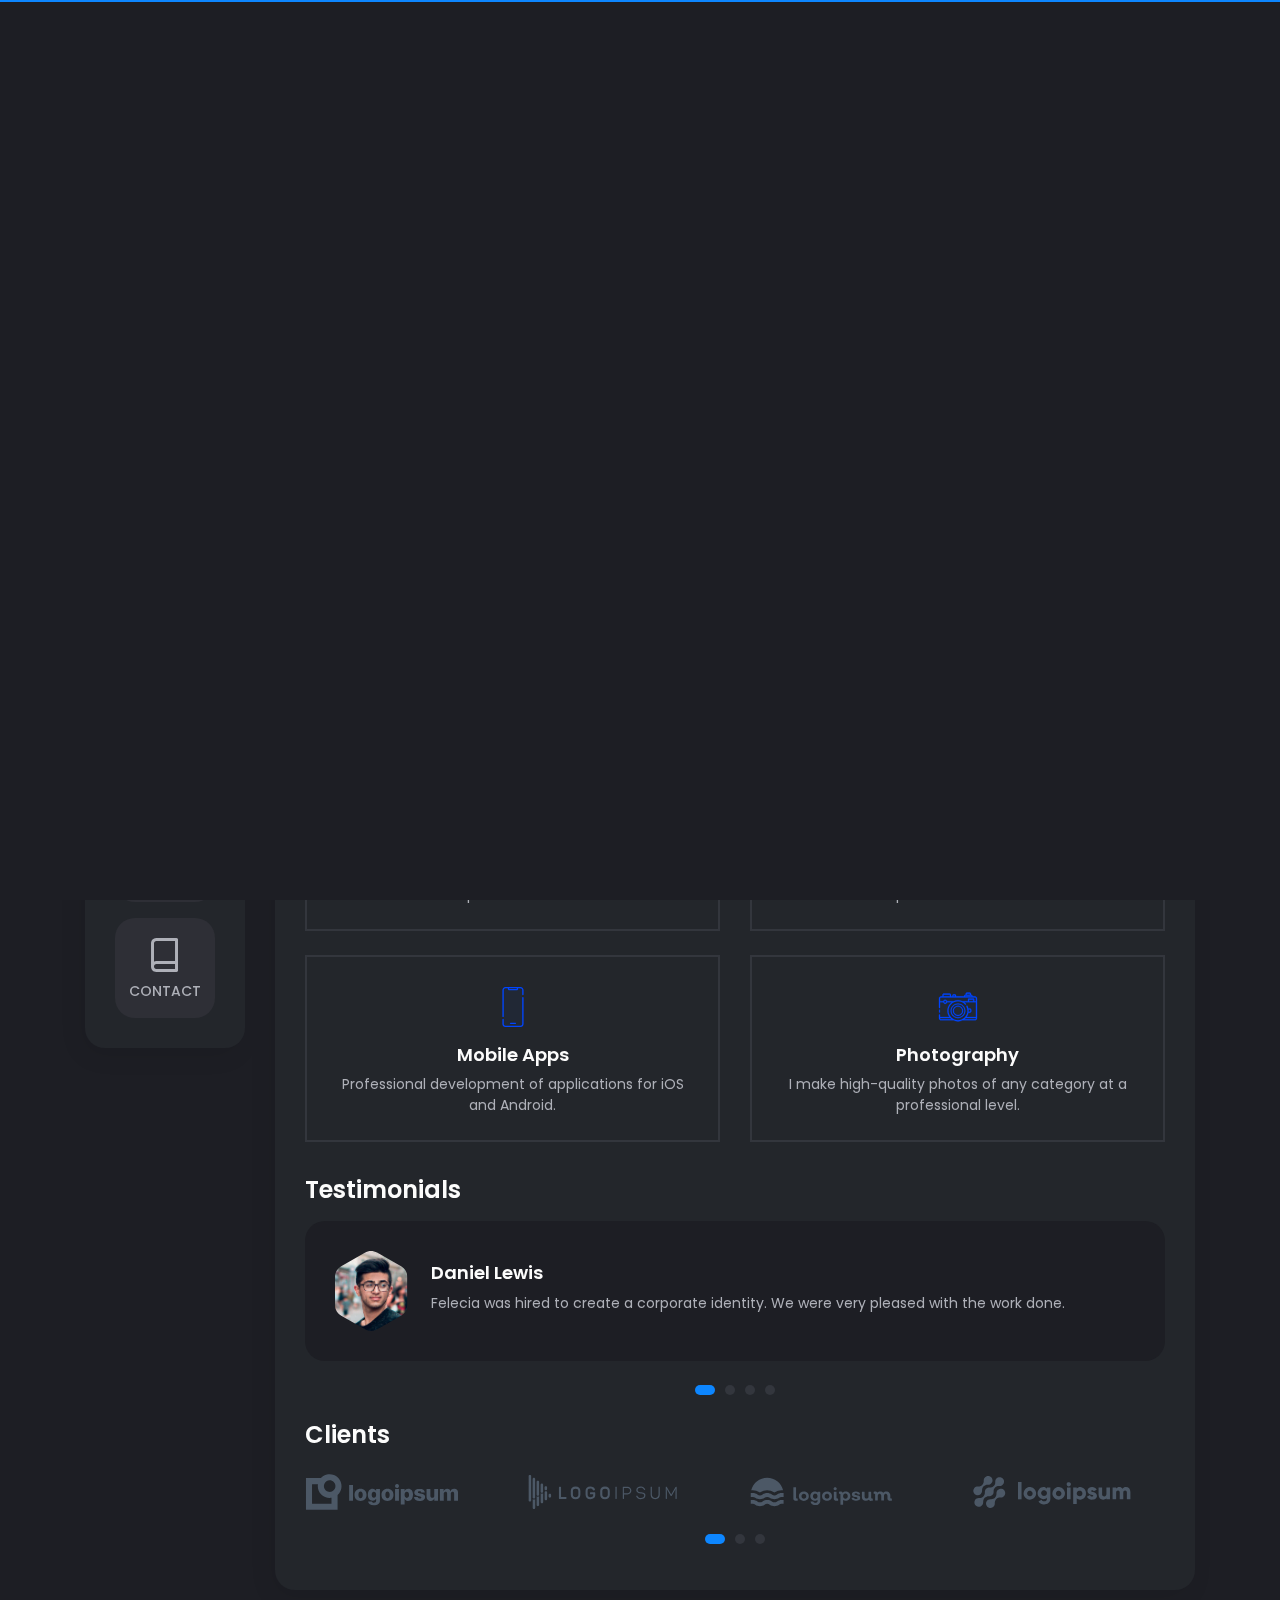
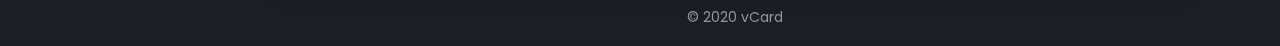
==== commit 240f4207: "Override index.html and global stylesheet" ====
--- a/about.html
+++ b/about.html
@@ -1,7 +1,256 @@
-<!DOCTYPE html><html lang="en"><head><meta charset="utf-8" /><title>vCard - About</title><!-- Meta Data --><meta http-equiv="X-UA-Compatible" content="IE=edge"><meta name="viewport" content="width=device-width, initial-scale=1, shrink-to-fit=no"><meta name="format-detection" content="telephone=no"/><meta name="format-detection" content="address=no"/><meta name="author" content="ArtTemplate" /><meta name="description" content="vCard" /><!-- Twitter data --><meta name="twitter:card" content="summary_large_image"><meta name="twitter:site" content="@ArtTemplates"><meta name="twitter:title" content="vCard"><meta name="twitter:description" content="vCard"><meta name="twitter:image" content="assets/images/social.jpg"><!-- Open Graph data --><meta property="og:title" content="ArtTemplate" /><meta property="og:type" content="website" /><meta property="og:url" content="your url website" /><meta property="og:image" content="assets/images/social.jpg" /><meta property="og:description" content="vCard" /><meta property="og:site_name" content="vCard" /><!-- Favicons --><link rel="apple-touch-icon" sizes="144x144" href="assets/images/favicons/apple-touch-icon-144x144.png"><link rel="apple-touch-icon" sizes="114x114" href="assets/images/favicons/apple-touch-icon-114x114.png"><link rel="apple-touch-icon" sizes="72x72" href="assets/images/favicons/apple-touch-icon-72x72.png"><link rel="apple-touch-icon" sizes="57x57" href="assets/images/favicons/apple-touch-icon-57x57.png"><link rel="shortcut icon" href="assets/images/favicons/favicon.png" type="image/png"><!-- Styles --><link rel="stylesheet" type="text/css" href="assets/styles/style.css"/><link rel="stylesheet" type="text/css" href="assets/demo/style-demo.css"/></head><body><!-- Preloader --><div class="preloader"><div class="preloader__wrap"><div class="circle-pulse"><div class="circle-pulse__1"></div><div class="circle-pulse__2"></div></div><div class="preloader__progress"><span></span></div></div></div><main class="main"><!-- Header Image --><div class="header-image"><div class="js-parallax" style="background-image: url(assets/img/image_header.jpg);"></div></div><div class="container gutter-top"><!-- Header --><header class="header box"><div class="header__left"><div class="header__photo"><img class="header__photo-img" src="assets/img/main-photo.svg" alt="Ronald Robertson"></div><div class="header__base-info"><h4 class="title titl--h4">Ronald Robertson</h4><div class="status">Creative Director</div><ul class="header__social"><li><a href="https://www.facebook.com"><i class="font-icon icon-facebook1"></i></a></li><li><a href="https://www.twitter.com"><i class="font-icon icon-twitter1"></i></a></li><li><a href="https://www.instagram.com"><i class="font-icon icon-instagram1"></i></a></li></ul></div></div><div class="header__right"><ul class="header__contact"><li><span class="overhead">Email</span>ronald@example.com</li><li><span class="overhead">Phone</span>+1(070) 123–8459</li></ul><ul class="header__contact"><li><span class="overhead">Birthday</span>17 March,1995</li><li><span class="overhead">Location</span>San-Francisco,USA</li></ul></div></header><div class="row sticky-parent"><!-- Sidebar nav --><aside class="col-12 col-md-12 col-lg-2"><div class="sidebar box sticky-column"><ul class="nav"><li class="nav__item"><a class="active" href="index.html"><i class="icon-user"></i>About</a></li><li class="nav__item"><a href="resume.html"><i class="icon-file-text"></i>Resume</a></li><li class="nav__item"><a href="works.html"><i class="icon-codesandbox"></i>Works</a></li><li class="nav__item"><a href="blog.html"><i class="icon-book-open"></i>Blog</a></li><li class="nav__item"><a href="contact.html"><i class="icon-book"></i>Contact</a></li></ul></div></aside><!-- Content --><div class="col-12 col-md-12 col-lg-10"><div class="box box-content"><!-- About --><div class="pb-0 pb-sm-2"><h1 class="title title--h1 first-title title__separate">About Me</h1><p>I'm Creative Director and UI/UX Designer from Sydney, Australia, working in web development and print media. I enjoy turning complex problems into simple, beautiful and intuitive designs.</p>
-                            <p>My job is to build your website so that it is functional and user-friendly but at the same time attractive. Moreover, I add personal touch to your product and make sure that is eye-catching and easy to use. My aim is to bring across your message and identity in the most creative way. I created web design for many famous brand companies.</p>
-					    </div>
-						
+<!DOCTYPE html>
+<html lang="en">
+
+<head>
+	<meta charset="utf-8" />
+	<title>vCard - About</title><!-- Meta Data -->
+	<meta http-equiv="X-UA-Compatible" content="IE=edge">
+	<meta name="viewport" content="width=device-width, initial-scale=1, shrink-to-fit=no">
+	<meta name="format-detection" content="telephone=no" />
+	<meta name="format-detection" content="address=no" />
+	<meta name="author" content="ArtTemplate" />
+	<meta name="description" content="vCard" /><!-- Twitter data -->
+	<meta name="twitter:card" content="summary_large_image">
+	<meta name="twitter:site" content="@ArtTemplates">
+	<meta name="twitter:title" content="vCard">
+	<meta name="twitter:description" content="vCard">
+	<meta name="twitter:image" content="assets/images/social.jpg"><!-- Open Graph data -->
+	<meta property="og:title" content="ArtTemplate" />
+	<meta property="og:type" content="website" />
+	<meta property="og:url" content="your url website" />
+	<meta property="og:image" content="assets/images/social.jpg" />
+	<meta property="og:description" content="vCard" />
+	<meta property="og:site_name" content="vCard" /><!-- Favicons -->
+	<link rel="apple-touch-icon" sizes="144x144" href="assets/images/favicons/apple-touch-icon-144x144.png">
+	<link rel="apple-touch-icon" sizes="114x114" href="assets/images/favicons/apple-touch-icon-114x114.png">
+	<link rel="apple-touch-icon" sizes="72x72" href="assets/images/favicons/apple-touch-icon-72x72.png">
+	<link rel="apple-touch-icon" sizes="57x57" href="assets/images/favicons/apple-touch-icon-57x57.png">
+	<link rel="shortcut icon" href="assets/images/favicons/favicon.png" type="image/png"><!-- Styles -->
+	<link rel="stylesheet" type="text/css" href="assets/styles/style.css" />
+	<link rel="stylesheet" type="text/css" href="assets/demo/style-demo.css" />
+	<link rel="stylesheet" type="text/css" href="assets/styles/style-dark.css" />
+</head>
+
+<body>
+	<!-- Preloader -->
+	<div class="preloader">
+		<div class="preloader__wrap">
+			<div class="circle-pulse">
+				<div class="circle-pulse__1"></div>
+				<div class="circle-pulse__2"></div>
+			</div>
+			<div class="preloader__progress"><span></span></div>
+		</div>
+	</div>
+	<main class="main">
+		<!-- Header Image -->
+		<div class="header-image">
+			<div class="js-parallax" style="background-image: url(assets/img/image_header.jpg);"></div>
+		</div>
+		<div class="container gutter-top">
+			<!-- Header -->
+			<header class="header box">
+				<div class="header__left">
+					<div class="header__photo"><img class="header__photo-img" src="assets/img/main-photo.svg"
+							alt="Ronald Robertson"></div>
+					<div class="header__base-info">
+						<h4 class="title titl--h4">Ronald Robertson</h4>
+						<div class="status">Creative Director</div>
+						<ul class="header__social">
+							<li><a href="https://www.facebook.com"><i class="font-icon icon-facebook1"></i></a></li>
+							<li><a href="https://www.twitter.com"><i class="font-icon icon-twitter1"></i></a></li>
+							<li><a href="https://www.instagram.com"><i class="font-icon icon-instagram1"></i></a></li>
+						</ul>
+					</div>
+				</div>
+				<div class="header__right">
+					<ul class="header__contact">
+						<li><span class="overhead">Email</span>ronald@example.com</li>
+						<li><span class="overhead">Phone</span>+1(070) 123–8459</li>
+					</ul>
+					<ul class="header__contact">
+						<li><span class="overhead">Birthday</span>17 March,1995</li>
+						<li><span class="overhead">Location</span>San-Francisco,USA</li>
+					</ul>
+				</div>
+			</header>
+			<div class="row sticky-parent">
+				<!-- Sidebar nav -->
+				<aside class="col-12 col-md-12 col-lg-2">
+					<div class="sidebar box sticky-column">
+						<ul class="nav">
+							<li class="nav__item"><a class="active" href="index.html"><i class="icon-user"></i>About</a>
+							</li>
+							<li class="nav__item"><a href="resume.html"><i class="icon-file-text"></i>Resume</a></li>
+							<li class="nav__item"><a href="works.html"><i class="icon-codesandbox"></i>Works</a></li>
+							<li class="nav__item"><a href="blog.html"><i class="icon-book-open"></i>Blog</a></li>
+							<li class="nav__item"><a href="contact.html"><i class="icon-book"></i>Contact</a></li>
+						</ul>
+					</div>
+				</aside><!-- Content -->
+				<div class="col-12 col-md-12 col-lg-10">
+					<div class="box box-content">
+						<!-- About -->
+						<div class="pb-0 pb-sm-2">
+							<h1 class="title title--h1 first-title title__separate">About Me</h1>
+							<p>I'm Creative Director and UI/UX Designer from Sydney, Australia, working in web
+								development and print media. I enjoy turning complex problems into simple, beautiful and
+								intuitive designs.</p>
+							<p>My job is to build your website so that it is functional and user-friendly but at the
+								same time attractive. Moreover, I add personal touch to your product and make sure that
+								is eye-catching and easy to use. My aim is to bring across your message and identity in
+								the most creative way. I created web design for many famous brand companies.</p>
+						</div>
+
 						<!-- What -->
 						<div class="mt-1">
-						    <h2 class="title title--h3">What I'm Doing</h2><div class="row"><!-- Case Item --><div class="col-12 col-lg-6"><div class="case-item"><img class="case-item__icon" src="assets/icons/icon-design.svg" alt="" /><div><h3 class="title title--h4">Web Design</h3><p class="case-item__caption">The most modern and high-quality design made at a professional level.</p></div></div></div><!-- Case Item --><div class="col-12 col-lg-6"><div class="case-item"><img class="case-item__icon" src="assets/icons/icon-dev.svg" alt="" /><div><h3 class="title title--h4">Web Development</h3><p class="case-item__caption">High-quality development of sites at the professional level.</p></div></div></div><!-- Case Item --><div class="col-12 col-lg-6"><div class="case-item"><img class="case-item__icon" src="assets/icons/icon-app.svg" alt="" /><div><h3 class="title title--h4">Mobile Apps</h3><p class="case-item__caption">Professional development of applications for iOS and Android.</p></div></div></div><!-- Case Item --><div class="col-12 col-lg-6"><div class="case-item"><img class="case-item__icon" src="assets/icons/icon-photo.svg" alt="" /><div><h3 class="title title--h4">Photography</h3><p class="case-item__caption">I make high-quality photos of any category at a professional level.</p></div></div></div></div></div><!-- Testimonials --><div class="mt-2"><h2 class="title title--h3">Testimonials</h2><div class="swiper-container js-carousel-review"><div class="swiper-wrapper"><!-- Item review --><div class="swiper-slide review-item"><svg class="avatar avatar--80" viewBox="0 0 84 84"><g class="avatar__hexagon"><image xlink:href="assets/img/avatar-2.jpg" height="100%" width="100%" /></g></svg><div class="review-item__textbox"><h4 class="title title--h5">Daniel Lewis</h4><p class="review-item__caption">Felecia was hired to create a corporate identity. We were very pleased with the work done.</p></div></div><!-- Item review --><div class="swiper-slide review-item"><svg class="avatar avatar--80" viewBox="0 0 84 84"><g class="avatar__hexagon"><image xlink:href="assets/img/avatar-3.jpg" height="100%" width="100%" /></g></svg><div class="review-item__textbox"><h4 class="title title--h5">Jessica Miller</h4><p class="review-item__caption">thanks to the skill of Felecia,we have a design that we can be proud of.</p></div></div><!-- Item review --><div class="swiper-slide review-item"><svg class="avatar avatar--80" viewBox="0 0 84 84"><g class="avatar__hexagon"><image xlink:href="assets/img/avatar-4.jpg" height="100%" width="100%" /></g></svg><div class="review-item__textbox"><h4 class="title title--h5">Tanya Ruiz</h4><p class="review-item__caption">Felecia was hired to create a corporate identity. We were very pleased with the work done.</p></div></div><!-- Item review --><div class="swiper-slide review-item"><svg class="avatar avatar--80" viewBox="0 0 84 84"><g class="avatar__hexagon"><image xlink:href="assets/img/avatar-5.jpg" height="100%" width="100%" /></g></svg><div class="review-item__textbox"><h4 class="title title--h5">Thomas Castro</h4><p class="review-item__caption">thanks to the skill of Felecia,we have a design that we can be proud of.</p></div></div></div><div class="swiper-pagination"></div></div></div><!-- Clients --><div class="mt-4"><h2 class="title title--h3">Clients</h2><div class="swiper-container js-carousel-clients"><div class="swiper-wrapper"><!-- Item client --><div class="swiper-slide"><a href="#"><img src="assets/img/logo-1.svg" alt="Logo" /></a></div><!-- Item client --><div class="swiper-slide"><a href="#"><img src="assets/img/logo-2.svg" alt="Logo" /></a></div><!-- Item client --><div class="swiper-slide"><a href="#"><img src="assets/img/logo-3.svg" alt="Logo" /></a></div><!-- Item client --><div class="swiper-slide"><a href="#"><img src="assets/img/logo-4.svg" alt="Logo" /></a></div><!-- Item client --><div class="swiper-slide"><a href="#"><img src="assets/img/logo-1.svg" alt="Logo" /></a></div><!-- Item client --><div class="swiper-slide"><a href="#"><img src="assets/img/logo-2.svg" alt="Logo" /></a></div></div><div class="swiper-pagination"></div></div></div></div><!-- Footer --><footer class="footer">© 2020 vCard</footer></div></div></div></main><!-- SVG masks --><svg class="svg-defs"><clipPath id="avatar-box"><path d="M1.85379 38.4859C2.9221 18.6653 18.6653 2.92275 38.4858 1.85453 56.0986.905299 77.2792 0 94 0c16.721 0 37.901.905299 55.514 1.85453 19.821 1.06822 35.564 16.81077 36.632 36.63137C187.095 56.0922 188 77.267 188 94c0 16.733-.905 37.908-1.854 55.514-1.068 19.821-16.811 35.563-36.632 36.631C131.901 187.095 110.721 188 94 188c-16.7208 0-37.9014-.905-55.5142-1.855-19.8205-1.068-35.5637-16.81-36.63201-36.631C.904831 131.908 0 110.733 0 94c0-16.733.904831-37.9078 1.85379-55.5141z"/></clipPath><clipPath id="avatar-hexagon"><path d="M0 27.2891c0-4.6662 2.4889-8.976 6.52491-11.2986L31.308 1.72845c3.98-2.290382 8.8697-2.305446 12.8637-.03963l25.234 14.31558C73.4807 18.3162 76 22.6478 76 27.3426V56.684c0 4.6805-2.5041 9.0013-6.5597 11.3186L44.4317 82.2915c-3.9869 2.278-8.8765 2.278-12.8634 0L6.55974 68.0026C2.50414 65.6853 0 61.3645 0 56.684V27.2891z"/></clipPath></svg><div class="back-to-top"></div><!-- JavaScripts --><script src="assets/js/jquery-3.4.1.min.js"></script><script src="assets/js/plugins.min.js"></script><script src="assets/js/common.js"></script><script src="assets/demo/plugins-demo.js"></script></body></html>
+							<h2 class="title title--h3">What I'm Doing</h2>
+							<div class="row">
+								<!-- Case Item -->
+								<div class="col-12 col-lg-6">
+									<div class="case-item"><img class="case-item__icon"
+											src="assets/icons/icon-design.svg" alt="" />
+										<div>
+											<h3 class="title title--h4">Web Design</h3>
+											<p class="case-item__caption">The most modern and high-quality design made
+												at a professional level.</p>
+										</div>
+									</div>
+								</div><!-- Case Item -->
+								<div class="col-12 col-lg-6">
+									<div class="case-item"><img class="case-item__icon" src="assets/icons/icon-dev.svg"
+											alt="" />
+										<div>
+											<h3 class="title title--h4">Web Development</h3>
+											<p class="case-item__caption">High-quality development of sites at the
+												professional level.</p>
+										</div>
+									</div>
+								</div><!-- Case Item -->
+								<div class="col-12 col-lg-6">
+									<div class="case-item"><img class="case-item__icon" src="assets/icons/icon-app.svg"
+											alt="" />
+										<div>
+											<h3 class="title title--h4">Mobile Apps</h3>
+											<p class="case-item__caption">Professional development of applications for
+												iOS and Android.</p>
+										</div>
+									</div>
+								</div><!-- Case Item -->
+								<div class="col-12 col-lg-6">
+									<div class="case-item"><img class="case-item__icon"
+											src="assets/icons/icon-photo.svg" alt="" />
+										<div>
+											<h3 class="title title--h4">Photography</h3>
+											<p class="case-item__caption">I make high-quality photos of any category at
+												a professional level.</p>
+										</div>
+									</div>
+								</div>
+							</div>
+						</div><!-- Testimonials -->
+						<div class="mt-2">
+							<h2 class="title title--h3">Testimonials</h2>
+							<div class="swiper-container js-carousel-review">
+								<div class="swiper-wrapper">
+									<!-- Item review -->
+									<div class="swiper-slide review-item"><svg class="avatar avatar--80"
+											viewBox="0 0 84 84">
+											<g class="avatar__hexagon">
+												<image xlink:href="assets/img/avatar-2.jpg" height="100%"
+													width="100%" />
+											</g>
+										</svg>
+										<div class="review-item__textbox">
+											<h4 class="title title--h5">Daniel Lewis</h4>
+											<p class="review-item__caption">Felecia was hired to create a corporate
+												identity. We were very pleased with the work done.</p>
+										</div>
+									</div><!-- Item review -->
+									<div class="swiper-slide review-item"><svg class="avatar avatar--80"
+											viewBox="0 0 84 84">
+											<g class="avatar__hexagon">
+												<image xlink:href="assets/img/avatar-3.jpg" height="100%"
+													width="100%" />
+											</g>
+										</svg>
+										<div class="review-item__textbox">
+											<h4 class="title title--h5">Jessica Miller</h4>
+											<p class="review-item__caption">thanks to the skill of Felecia,we have a
+												design that we can be proud of.</p>
+										</div>
+									</div><!-- Item review -->
+									<div class="swiper-slide review-item"><svg class="avatar avatar--80"
+											viewBox="0 0 84 84">
+											<g class="avatar__hexagon">
+												<image xlink:href="assets/img/avatar-4.jpg" height="100%"
+													width="100%" />
+											</g>
+										</svg>
+										<div class="review-item__textbox">
+											<h4 class="title title--h5">Tanya Ruiz</h4>
+											<p class="review-item__caption">Felecia was hired to create a corporate
+												identity. We were very pleased with the work done.</p>
+										</div>
+									</div><!-- Item review -->
+									<div class="swiper-slide review-item"><svg class="avatar avatar--80"
+											viewBox="0 0 84 84">
+											<g class="avatar__hexagon">
+												<image xlink:href="assets/img/avatar-5.jpg" height="100%"
+													width="100%" />
+											</g>
+										</svg>
+										<div class="review-item__textbox">
+											<h4 class="title title--h5">Thomas Castro</h4>
+											<p class="review-item__caption">thanks to the skill of Felecia,we have a
+												design that we can be proud of.</p>
+										</div>
+									</div>
+								</div>
+								<div class="swiper-pagination"></div>
+							</div>
+						</div><!-- Clients -->
+						<div class="mt-4">
+							<h2 class="title title--h3">Clients</h2>
+							<div class="swiper-container js-carousel-clients">
+								<div class="swiper-wrapper">
+									<!-- Item client -->
+									<div class="swiper-slide"><a href="#"><img src="assets/img/logo-1.svg"
+												alt="Logo" /></a></div><!-- Item client -->
+									<div class="swiper-slide"><a href="#"><img src="assets/img/logo-2.svg"
+												alt="Logo" /></a></div><!-- Item client -->
+									<div class="swiper-slide"><a href="#"><img src="assets/img/logo-3.svg"
+												alt="Logo" /></a></div><!-- Item client -->
+									<div class="swiper-slide"><a href="#"><img src="assets/img/logo-4.svg"
+												alt="Logo" /></a></div><!-- Item client -->
+									<div class="swiper-slide"><a href="#"><img src="assets/img/logo-1.svg"
+												alt="Logo" /></a></div><!-- Item client -->
+									<div class="swiper-slide"><a href="#"><img src="assets/img/logo-2.svg"
+												alt="Logo" /></a></div>
+								</div>
+								<div class="swiper-pagination"></div>
+							</div>
+						</div>
+					</div><!-- Footer -->
+					<footer class="footer">© 2020 vCard</footer>
+				</div>
+			</div>
+		</div>
+	</main><!-- SVG masks --><svg class="svg-defs">
+		<clipPath id="avatar-box">
+			<path
+				d="M1.85379 38.4859C2.9221 18.6653 18.6653 2.92275 38.4858 1.85453 56.0986.905299 77.2792 0 94 0c16.721 0 37.901.905299 55.514 1.85453 19.821 1.06822 35.564 16.81077 36.632 36.63137C187.095 56.0922 188 77.267 188 94c0 16.733-.905 37.908-1.854 55.514-1.068 19.821-16.811 35.563-36.632 36.631C131.901 187.095 110.721 188 94 188c-16.7208 0-37.9014-.905-55.5142-1.855-19.8205-1.068-35.5637-16.81-36.63201-36.631C.904831 131.908 0 110.733 0 94c0-16.733.904831-37.9078 1.85379-55.5141z" />
+		</clipPath>
+		<clipPath id="avatar-hexagon">
+			<path
+				d="M0 27.2891c0-4.6662 2.4889-8.976 6.52491-11.2986L31.308 1.72845c3.98-2.290382 8.8697-2.305446 12.8637-.03963l25.234 14.31558C73.4807 18.3162 76 22.6478 76 27.3426V56.684c0 4.6805-2.5041 9.0013-6.5597 11.3186L44.4317 82.2915c-3.9869 2.278-8.8765 2.278-12.8634 0L6.55974 68.0026C2.50414 65.6853 0 61.3645 0 56.684V27.2891z" />
+		</clipPath>
+	</svg>
+	<div class="back-to-top"></div><!-- JavaScripts -->
+	<script src="assets/js/jquery-3.4.1.min.js"></script>
+	<script src="assets/js/plugins.min.js"></script>
+	<script src="assets/js/common.js"></script>
+	<script src="assets/demo/plugins-demo.js"></script>
+</body>
+
+</html>--- a/assets/styles/style-dark.css
+++ b/assets/styles/style-dark.css
@@ -0,0 +1 @@
+@import url("https://fonts.googleapis.com/css2?family=Poppins:ital,wght@0,400;0,500;0,600;1,400;1,500;1,600&display=swap");body{background:#1D1E24;color:#AEB0B8}.bg-triangles{background-color:#1D1E24;background-image:url(../images/triangles-top.svg),url(../images/triangles-bottom.svg)}h1,h2,h3,h4,h5,h6{color:#FCFCFC}.title__separate::before{background-color:#0D86FF}.overhead{color:#AEB0B8}.block-quote::before{background-image:url(../icons/icon-quote-dark.svg)}.block-quote__author::before{background-color:#AEB0B8}iframe{background-color:#5E6E80}.form-control,.textarea,select,.custom-select{background-color:#2E2F36;border-color:#2E2F36;color:#AEB0B8}.form-control:focus,.textarea:focus,select:focus,.custom-select:focus{background-color:#23262B;border-color:#33363D;color:#AEB0B8}.form-group .font-icon{color:#AEB0B8}.form-control::-webkit-input-placeholder{color:#93959C}.form-control::-moz-placeholder{color:#93959C}.form-control:-ms-input-placeholder{color:#93959C}.form-control::-ms-input-placeholder{color:#93959C}.form-control::placeholder{color:#93959C}.custom-control-input:focus ~ .custom-control-label::before{box-shadow:0 0 0 .2rem rgba(13,134,255,0.25)}.custom-control-input:focus:not(:checked) ~ .custom-control-label::before{border-color:#0D86FF}.custom-control-input:not(:disabled):active ~ .custom-control-label::before{border-color:#fff}.custom-control-input:checked ~ .custom-control-label::before{border-color:#0D86FF;background-color:#0D86FF}.custom-control-label::before{border-color:#AEB0B8}select option,.custom-select option{color:#AEB0B8}.dropdown-menu{background-color:#33363D;box-shadow:0 .5rem 2.5rem rgba(0,0,0,0.5);color:#AEB0B8}.dropdown-menu::before{border-top:.375rem solid #33363D}.dropdown.dropup .dropdown-menu::before{border-top:.375rem solid #33363D}.tooltip-inner{background-color:#AEB0B8;box-shadow:0 1rem 2rem rgba(0,0,0,0.25),0 .125rem 1rem rgba(0,0,0,0.5)}.bs-tooltip-top .arrow::before,.bs-tooltip-auto[x-placement^="top"] .arrow::before{border-top-color:#AEB0B8}.bs-tooltip-right .arrow::before,.bs-tooltip-auto[x-placement^="right"] .arrow::before{border-right-color:#AEB0B8}.bs-tooltip-left .arrow::before,.bs-tooltip-auto[x-placement^="left"] .arrow::before{border-left-color:#AEB0B8}.bs-tooltip-bottom .arrow::before,.bs-tooltip-auto[x-placement^="bottom"] .arrow::before{border-bottom-color:#AEB0B8}.btn{background-image:linear-gradient(142.17deg,#0DA2FF 6.66%,#05F 91.48%);color:#FCFCFC}.btn:hover{color:#FCFCFC}.preloader{background-color:#1D1E24}.preloader__progress{background:#1D1E24}.preloader__progress span{background:#0D86FF}.circle-pulse__1{background-color:#0D86FF}.circle-pulse__2{background-color:rgba(13,134,255,0.7)}.header__left::before{background-color:#33363D}.header__photo{background-color:#23262B;border-color:#23262B}.header__social a{color:#93959C}.header__social a:hover{color:#0D86FF}.header__contact{color:#FCFCFC}.box{background-color:#23262B;box-shadow:-4px 8px 24px rgba(0,0,0,0.07)}.box__border{border-color:#33363D}.social__link{color:#FCFCFC}.case-item{border-color:#33363D}@media only screen and (max-width:991px){.sidebar{border-color:#33363D}}@media only screen and (max-width:580px){.sidebar{box-shadow:0 20px 40px rgba(103,118,128,0.2)}}.nav__item a{background-color:#2E2F36;color:#AEB0B8}.nav__item a:hover{color:#0D86FF}.nav__item a.active{background-image:linear-gradient(142.17deg,#0DA2FF 6.66%,#05F 91.48%);box-shadow:inset -4px -4px 5px rgba(0,0,0,0.2),inset 4px 4px 5px rgba(255,255,255,0.23);color:#FCFCFC}.nav__item a.active:hover{color:#FCFCFC}@media only screen and (max-width:580px){.nav__item a.active{color:#0D86FF}.nav__item a.active:hover{color:#0D86FF}.nav__item a.active::before{background-color:#0D86FF}}.footer{color:#93959C}.footer-post::before{background-color:#AEB0B8}.footer-post__share{color:#FCFCFC}.comment-box__inner{background-color:#2E2F36}.comment-box__details{color:#FCFCFC}.comment-box__footer{color:#FCFCFC}.comment-box__footer li:hover{color:#0D86FF}.comment-form .icon-smile:hover{color:#0D86FF}.emoji-wrap .emoji:hover{box-shadow:0 0 0 .125rem rgba(174,176,184,0.5)}.scroll-line{background:#0D86FF}.nicescroll-cursors{background-color:#93959C!important}.social-auth__link{color:#FCFCFC}.social-auth__link:hover{color:#FCFCFC}.review-item{background-color:#1D1E24;background-image:url(../icons/icon-quote-dark.svg)}.swiper-pagination-bullet{background:#33363D}.swiper-pagination-bullet-active{background:#0D86FF}@media only screen and (min-width:769px){.filter__item::before{background-color:#AEB0B8}.filter__item a{color:rgba(174,176,184,0.8)}.filter__item.active a{color:#FCFCFC}}@media only screen and (max-width:768px){.select{background-color:#2E2F36}.select ul{background-color:#2E2F36;box-shadow:0 .625rem 3.75rem rgba(0,0,0,0.5)}.select ul li{color:#AEB0B8}.select ul li:hover{background-color:#0D86FF}.select ul li:hover a{color:#FCFCFC}.select ul li a{color:#AEB0B8}}.news-item{background-color:#2E2F36}.news-item__date{color:#FCFCFC}.timeline__item{border-color:#33363D}.timeline__item::before{background-color:#0D86FF;box-shadow:0 0 0 .1875rem rgba(13,134,255,0.25)}.timeline__period{color:rgba(174,176,184,0.7)}.progress{background-color:#2E2F36}.progress-bar{background-image:linear-gradient(142.17deg,#0DA2FF 6.66%,#05F 91.48%)}.back-to-top{border-top:1px solid #FCFCFC;border-left:1px solid #FCFCFC}.medium-zoom-overlay{background:#1D1E24!important}